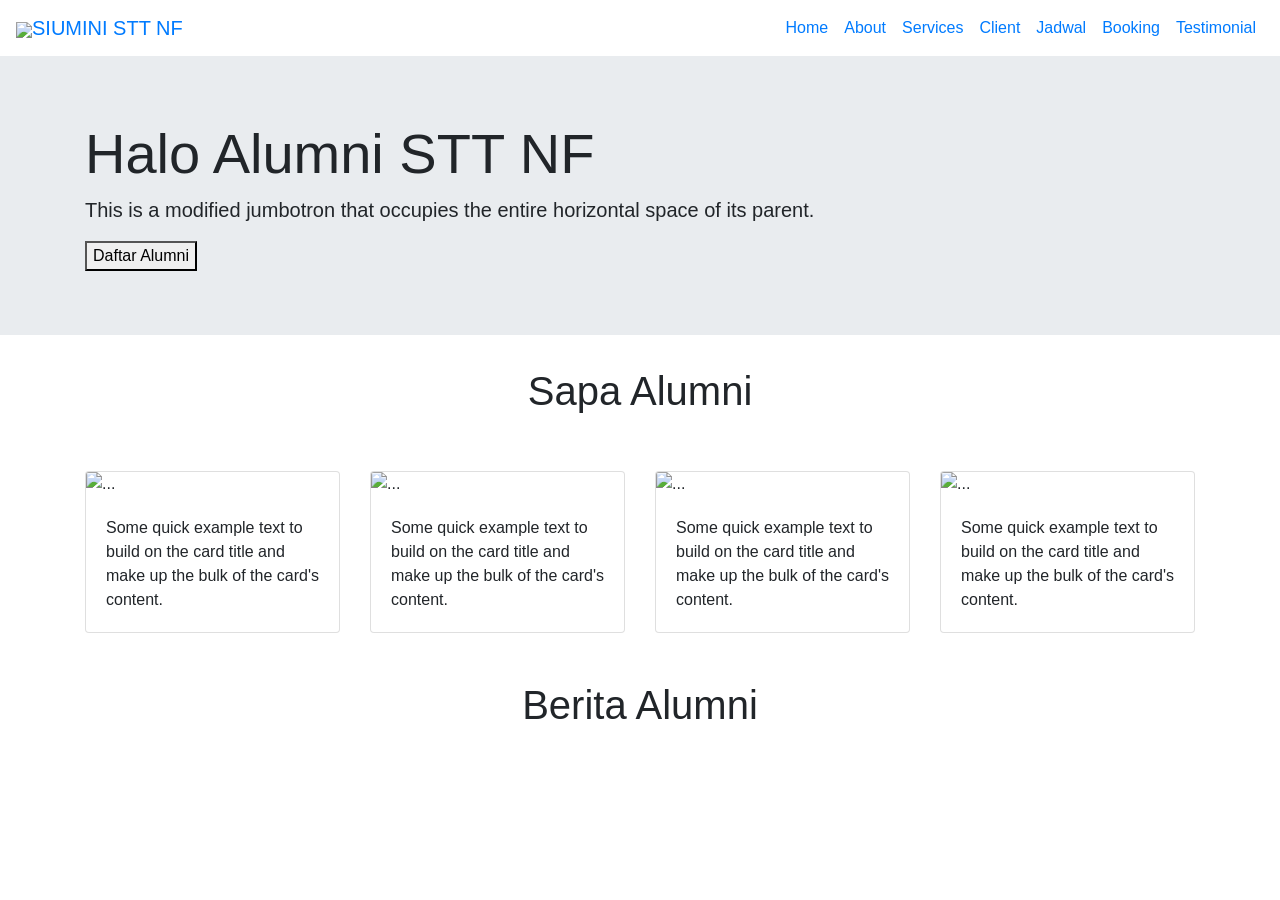
==== index.html @ 9785b479 "Menambahkan folder assets dan file index.html" ====
<!DOCTYPE html>
<html>
<head>
	<meta charset="utf-8">
	<title>Sistem Informasi Alumni</title>
    <link rel="stylesheet" href="https://cdnjs.cloudflare.com/ajax/libs/font-awesome/5.15.2/css/all.min.css">
	<link rel="stylesheet" type="text/css" href="assets/css/bootstrap.min.css">
</head>
<body>
	<header>
		<div class="container-fluid p-0">
            <nav class="navbar navbar-expand-lg ">
                <a class="navbar-brand" href="#"><img src="assets/img/logo.png">SIUMINI STT NF</a>
                <button class="navbar-toggler" type="button" data-toggle="collapse" data-target="#navbarNav" aria-controls="navbarNav" aria-expanded="false" aria-label="Toggle navigation">
                    <i class="fas fa-align-right text-light"></i>
                </button>
                <div class="collapse navbar-collapse" id="navbarNav">
                    <div class="ml-auto">
                         <div class="navbar-nav nav-item">
                                <a class="nav-link active" href="#home">Home <span class="sr-only">(current)</span></a>
                                <a class="nav-link" href="#about">About</a>
                                <a class="nav-link" href="#services">Services</a>
                                <a class="nav-link" href="#client">Client</a>
                                <a class="nav-link" href="#jadwal">Jadwal</a>
                                <a class="nav-link" href="#booking">Booking</a>
                                <a class="nav-link" href="#testimonial">Testimonial</a>
                        </div>
                    </div>  
                </div>
            </nav>
        </div>
	</header>
	<main>
		<section>
			<div class="jumbotron jumbotron-fluid">
			  <div class="container">
			    <h1 class="display-4">Halo Alumni STT NF</h1>
			    <p class="lead">This is a modified jumbotron that occupies the entire horizontal space of its parent.</p>
                <button type="btn btn-primary">Daftar Alumni</button>
			  </div>
			</div>
		</section>
        <section class="container">
                <div class="row">
                  <div class="col-12">
                      <h1 class="text-center">Sapa Alumni</h1>
                  </div>
                </div>
                <div class="row mt-5">
                    <div class="col-lg-3">
                        <div class="card">
                          <img src="..." class="card-img-top" alt="...">
                          <div class="card-body">
                            <p class="card-text">Some quick example text to build on the card title and make up the bulk of the card's content.</p>
                          </div>
                        </div>
                    </div>
                    <div class="col-lg-3">
                        <div class="card">
                          <img src="..." class="card-img-top" alt="...">
                          <div class="card-body">
                            <p class="card-text">Some quick example text to build on the card title and make up the bulk of the card's content.</p>
                          </div>
                        </div>
                    </div>
                    <div class="col-lg-3">
                        <div class="card">
                          <img src="..." class="card-img-top" alt="...">
                          <div class="card-body">
                            <p class="card-text">Some quick example text to build on the card title and make up the bulk of the card's content.</p>
                          </div>
                        </div>
                    </div>
                    <div class="col-lg-3">
                        <div class="card ">
                          <img src="..." class="card-img-top" alt="...">
                          <div class="card-body">
                            <p class="card-text">Some quick example text to build on the card title and make up the bulk of the card's content.</p>
                          </div>
                        </div>
                    </div>
                </div>
        </section>
        <section class="mt-5">
            <div class="row">
                  <div class="col-12">
                      <h1 class="text-center">Berita Alumni</h1>
                  </div>
            </div>
        </section>
	</main>
    <footer></footer>
</body>
</html>
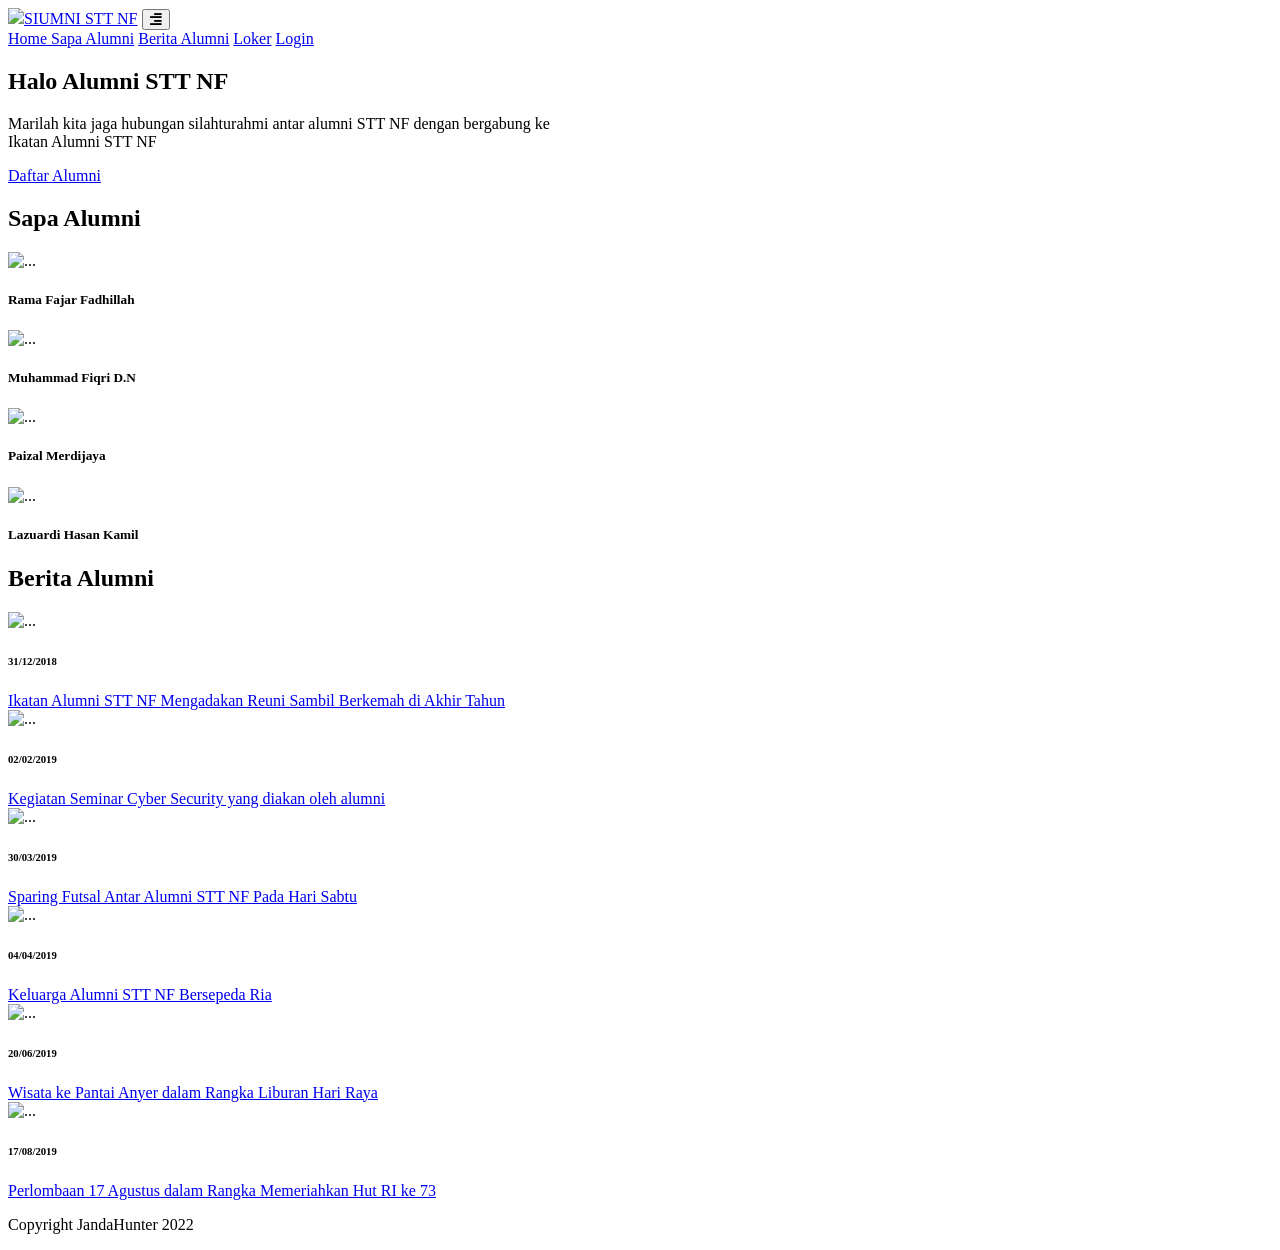
==== commit de805cc7: "Add files via upload" ====
--- a/index.html
+++ b/index.html
@@ -5,25 +5,26 @@
 	<title>Sistem Informasi Alumni</title>
     <link rel="stylesheet" href="https://cdnjs.cloudflare.com/ajax/libs/font-awesome/5.15.2/css/all.min.css">
 	<link rel="stylesheet" type="text/css" href="assets/css/bootstrap.min.css">
+    <link rel="stylesheet" type="text/css" href="assets/css/style.css">
 </head>
 <body>
 	<header>
-		<div class="container-fluid p-0">
-            <nav class="navbar navbar-expand-lg ">
-                <a class="navbar-brand" href="#"><img src="assets/img/logo.png">SIUMINI STT NF</a>
-                <button class="navbar-toggler" type="button" data-toggle="collapse" data-target="#navbarNav" aria-controls="navbarNav" aria-expanded="false" aria-label="Toggle navigation">
+		<div class="container-fluid">
+            <nav class="navbar navbar-dark bg-dark navbar-expand-lg">
+                <a class="navbar-brand" href="#"><img src="assets/img/logo.png">SIUMNI STT NF</a>
+                <button class="navbar-toggler " type="button" data-toggle="collapse" data-target="#navbarNav" aria-controls="navbarNav" aria-expanded="false" aria-label="Toggle navigation">
                     <i class="fas fa-align-right text-light"></i>
                 </button>
                 <div class="collapse navbar-collapse" id="navbarNav">
                     <div class="ml-auto">
                          <div class="navbar-nav nav-item">
-                                <a class="nav-link active" href="#home">Home <span class="sr-only">(current)</span></a>
-                                <a class="nav-link" href="#about">About</a>
-                                <a class="nav-link" href="#services">Services</a>
-                                <a class="nav-link" href="#client">Client</a>
-                                <a class="nav-link" href="#jadwal">Jadwal</a>
-                                <a class="nav-link" href="#booking">Booking</a>
-                                <a class="nav-link" href="#testimonial">Testimonial</a>
+                                <a class="nav-link " href="#home">Home <span class="sr-only">(current)</span></a>
+                                <a class="nav-link" href="#about">Sapa Alumni</a>
+                                <a class="nav-link" href="#services">Berita Alumni</a>
+                                <a class="nav-link" href="#client">Loker</a>
+                                <a class="nav-link" href="login.html">Login</a>
+                                <!-- <a class="nav-link" href="#booking">Booking</a> -->
+                                <!-- <a class="nav-link" href="#testimonial">Testimonial</a> -->
                         </div>
                     </div>  
                 </div>
@@ -31,16 +32,17 @@
         </div>
 	</header>
 	<main>
-		<section>
-			<div class="jumbotron jumbotron-fluid">
+		<section class="home" id="home">
+			<div class="jumbotron bg-dark text-light d-flex align-items-center">
 			  <div class="container">
 			    <h1 class="display-4">Halo Alumni STT NF</h1>
-			    <p class="lead">This is a modified jumbotron that occupies the entire horizontal space of its parent.</p>
-                <button type="btn btn-primary">Daftar Alumni</button>
+			    <p class="lead">Marilah kita jaga hubungan silahturahmi antar alumni STT NF dengan bergabung ke <br> Ikatan Alumni STT NF</p>
+                <a href="register.html" target="_blank" class="btn btn-primary">Daftar Alumni</a>
 			  </div>
 			</div>
 		</section>
-        <section class="container">
+        <section class="mt-5 sapa_alumni bg-dark text-light" id="sapa_alumni">
+            <div class="container">
                 <div class="row">
                   <div class="col-12">
                       <h1 class="text-center">Sapa Alumni</h1>
@@ -48,47 +50,114 @@
                 </div>
                 <div class="row mt-5">
                     <div class="col-lg-3">
-                        <div class="card">
-                          <img src="..." class="card-img-top" alt="...">
+                        <div class="card bg-dark">  
+                          <img src="assets/dist/img/user2-160x160.jpg" class="card-img-top" alt="...">
                           <div class="card-body">
-                            <p class="card-text">Some quick example text to build on the card title and make up the bulk of the card's content.</p>
+                            <h5 class="card-title">Rama Fajar Fadhillah</h5>
                           </div>
                         </div>
                     </div>
                     <div class="col-lg-3">
-                        <div class="card">
-                          <img src="..." class="card-img-top" alt="...">
+                        <div class="card bg-dark">
+                          <img src="assets/dist/img/user8-128x128.jpg" class="card-img-top" alt="...">
                           <div class="card-body">
-                            <p class="card-text">Some quick example text to build on the card title and make up the bulk of the card's content.</p>
+                              <h5 class="card-title">Muhammad Fiqri D.N</h5>
                           </div>
                         </div>
                     </div>
                     <div class="col-lg-3">
-                        <div class="card">
-                          <img src="..." class="card-img-top" alt="...">
-                          <div class="card-body">
-                            <p class="card-text">Some quick example text to build on the card title and make up the bulk of the card's content.</p>
+                        <div class="card bg-dark">
+                          <img src="assets/dist/img/user5-128x128.jpg" class="card-img-top" alt="...">
+                          <div class="card-body ">
+                              <h5 class="card-title">Paizal Merdijaya</h5>
                           </div>
                         </div>
                     </div>
                     <div class="col-lg-3">
-                        <div class="card ">
-                          <img src="..." class="card-img-top" alt="...">
+                        <div class="card bg-dark">
+                          <img src="assets/dist/img/user3-128x128.jpg" class="card-img-top" alt="...">
                           <div class="card-body">
-                            <p class="card-text">Some quick example text to build on the card title and make up the bulk of the card's content.</p>
+                              <h5 class="card-title">Lazuardi Hasan Kamil</h5>
                           </div>
                         </div>
                     </div>
                 </div>
+            </div>
         </section>
-        <section class="mt-5">
-            <div class="row">
-                  <div class="col-12">
-                      <h1 class="text-center">Berita Alumni</h1>
-                  </div>
+        <section class="berita mt-5 bg-dark text-light">
+            <div class="container">
+                <div class="row">
+                    <div class="col-lg-12">
+                        <h1 class="text-center">Berita Alumni</h1>
+                    </div>
+                </div>
+                <div class="row mt-5 d-flex align-items-center">
+                    <div class="col-lg-4">
+                         <div class="card bg-dark">
+                          <img src="assets/img/kemah.jpeg" class="card-img-top" alt="...">
+                          <div class="card-body">
+                             <h6 class="card-subtitle mb-2">31/12/2018</h6>
+                             <a href="#" class="card-text text-light">Ikatan Alumni STT NF Mengadakan Reuni Sambil Berkemah di Akhir Tahun</a>
+                          </div>
+                        </div>
+                    </div>
+                     <div class="col-lg-4">
+                         <div class="card bg-dark">
+                          <img src="assets/img/acara_alumni.jpg" class="card-img-top" alt="...">
+                          <div class="card-body">
+                             <h6 class="card-subtitle mb-2 ">02/02/2019</h6>
+                             <a href="#" class="card-text text-light">Kegiatan Seminar Cyber Security yang diakan oleh alumni</a>
+                          </div>
+                        </div>
+                    </div>
+                     <div class="col-lg-4">
+                         <div class="card bg-dark">
+                          <img src="assets/img/futsal_alumni.jpg" class="card-img-top" alt="...">
+                          <div class="card-body">
+                             <h6 class="card-subtitle mb-2">30/03/2019</h6>
+                             <a href="#" class="card-text text-light">Sparing Futsal Antar Alumni STT NF Pada Hari Sabtu</a>
+                          </div>
+                        </div>
+                    </div>
+                </div>
+                <div class="row mt-5">
+                     <div class="col-lg-4">
+                         <div class="card bg-dark">
+                          <img src="assets/img/bersepeda.jpg" class="card-img-top" alt="...">
+                          <div class="card-body">
+                             <h6 class="card-subtitle mb-2">04/04/2019</h6>
+                             <a href="#" class="card-text text-light">Keluarga Alumni STT NF Bersepeda Ria</a>
+                          </div>
+                        </div>
+                    </div>
+                     <div class="col-lg-4 ">
+                         <div class="card bg-dark">
+                          <img src="assets/img/pantai.jpg" class="card-img-top" alt="...">
+                          <div class="card-body">
+                             <h6 class="card-subtitle mb-2">20/06/2019</h6>
+                             <a href="#" class="card-text text-light">Wisata ke Pantai Anyer dalam Rangka Liburan Hari Raya </a>
+                          </div>
+                        </div>
+                    </div>
+                     <div class="col-lg-4">
+                         <div class="card bg-dark">
+                          <img src="assets/img/17.jpeg" class="card-img-top" alt="...">
+                          <div class="card-body">
+                             <h6 class="card-subtitle mb-2">17/08/2019</h6>
+                             <a href="#" class="card-text text-light">Perlombaan 17 Agustus dalam Rangka Memeriahkan Hut RI ke 73</a>
+                          </div>
+                        </div>
+                    </div>
+                </div>
             </div>
         </section>
 	</main>
-    <footer></footer>
+     <footer class="bg-dark text-light">
+        <div class="container">
+            <p class="text-center">Copyright JandaHunter 2022</p>
+        </div>
+    </footer>
+    </script>
+</body>
 </body>
 </html>
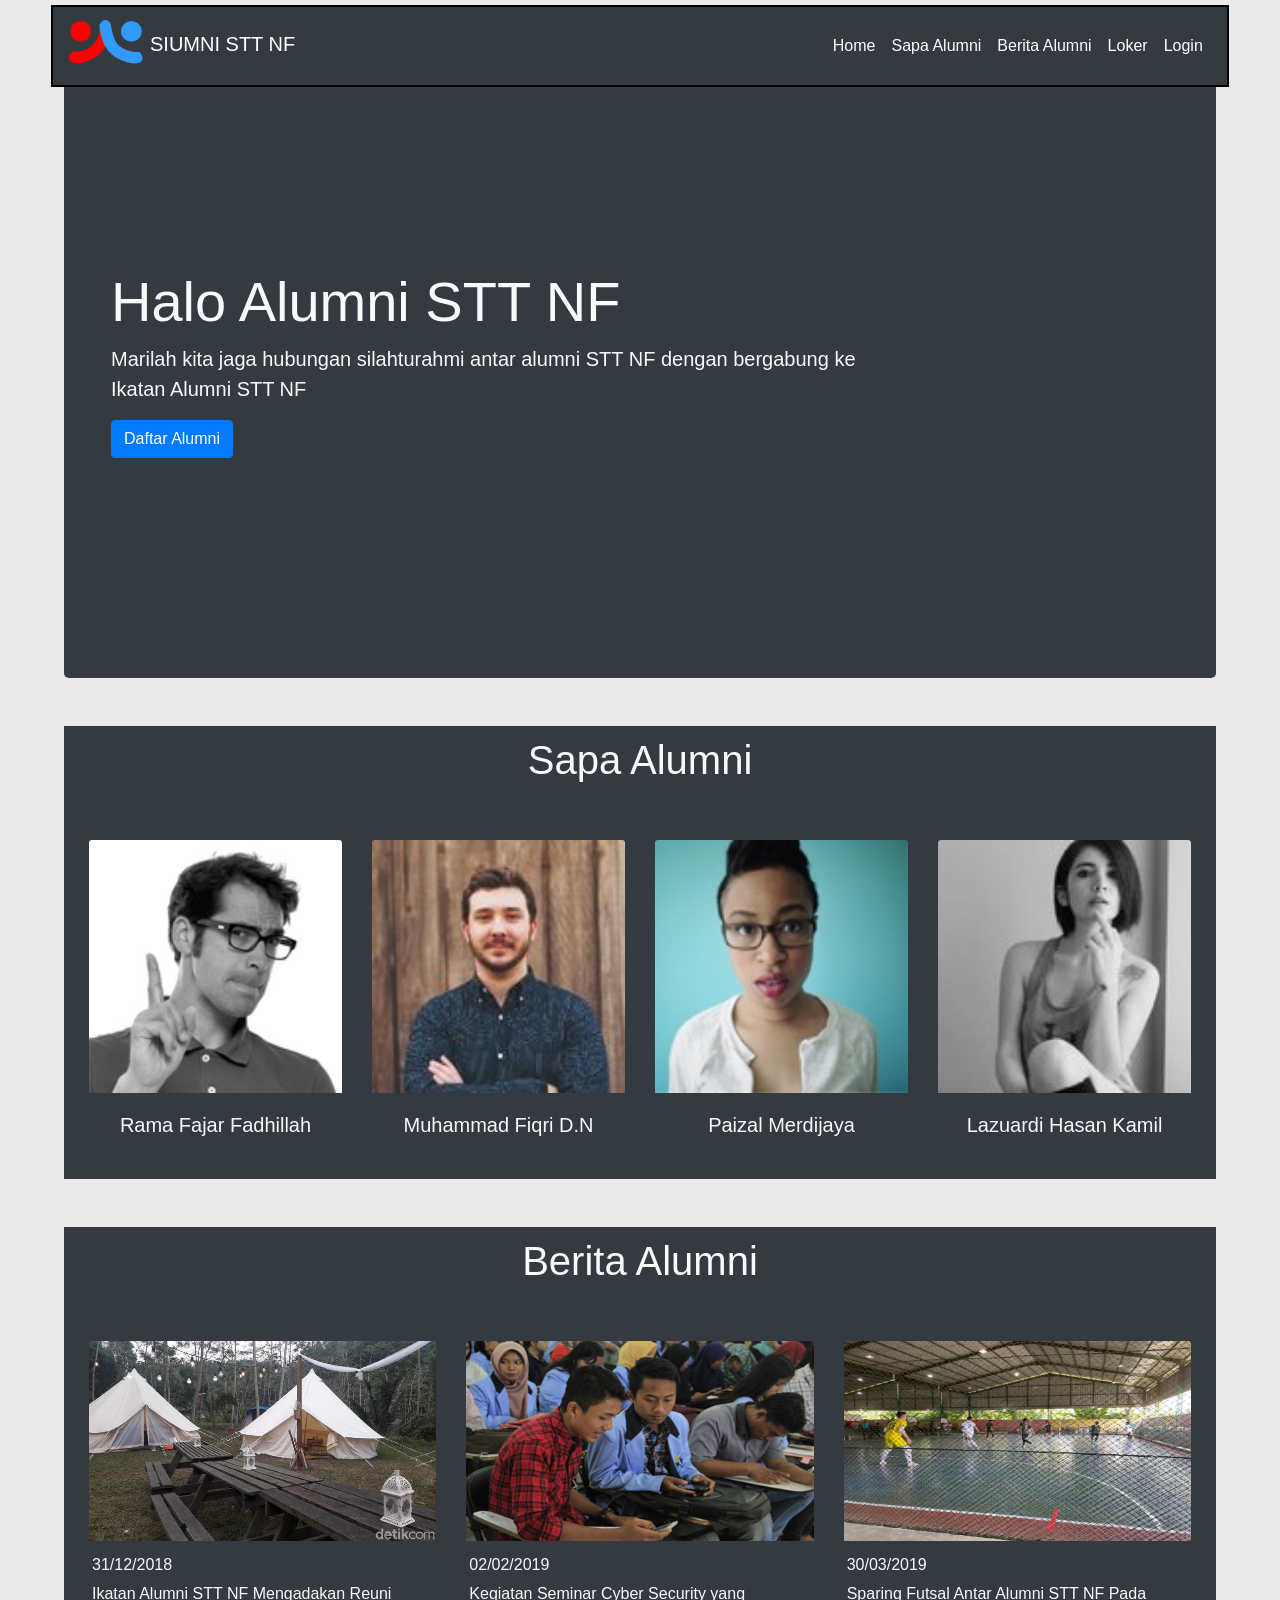
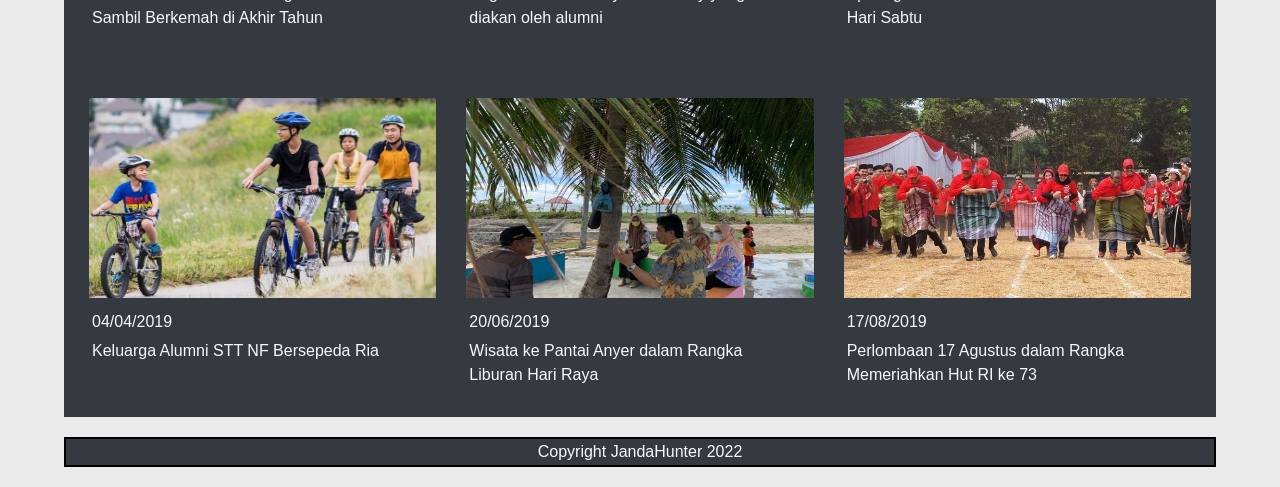
==== commit ddedc1a7: "Update index.html" ====
--- a/index.html
+++ b/index.html
@@ -10,7 +10,7 @@
 <body>
 	<header>
 		<div class="container-fluid">
-            <nav class="navbar navbar-dark bg-dark navbar-expand-lg">
+            <nav class="navbar navbar-dark bg-dark navbar-expand-lg fixed-top">
                 <a class="navbar-brand" href="#"><img src="assets/img/logo.png">SIUMNI STT NF</a>
                 <button class="navbar-toggler " type="button" data-toggle="collapse" data-target="#navbarNav" aria-controls="navbarNav" aria-expanded="false" aria-label="Toggle navigation">
                     <i class="fas fa-align-right text-light"></i>
@@ -18,10 +18,10 @@
                 <div class="collapse navbar-collapse" id="navbarNav">
                     <div class="ml-auto">
                          <div class="navbar-nav nav-item">
-                                <a class="nav-link " href="#home">Home <span class="sr-only">(current)</span></a>
-                                <a class="nav-link" href="#about">Sapa Alumni</a>
-                                <a class="nav-link" href="#services">Berita Alumni</a>
-                                <a class="nav-link" href="#client">Loker</a>
+                                <a class="nav-link active" href="#home">Home </a>
+                                <a class="nav-link" href="#sapa_alumni">Sapa Alumni</a>
+                                <a class="nav-link" href="#berita">Berita Alumni</a>
+                                <a class="nav-link" href="#loker">Loker</a>
                                 <a class="nav-link" href="login.html">Login</a>
                                 <!-- <a class="nav-link" href="#booking">Booking</a> -->
                                 <!-- <a class="nav-link" href="#testimonial">Testimonial</a> -->
@@ -32,7 +32,7 @@
         </div>
 	</header>
 	<main>
-		<section class="home" id="home">
+		<section class="home mt-5" id="home">
 			<div class="jumbotron bg-dark text-light d-flex align-items-center">
 			  <div class="container">
 			    <h1 class="display-4">Halo Alumni STT NF</h1>
@@ -84,7 +84,7 @@
                 </div>
             </div>
         </section>
-        <section class="berita mt-5 bg-dark text-light">
+        <section class="berita mt-5 bg-dark text-light" id="berita">
             <div class="container">
                 <div class="row">
                     <div class="col-lg-12">
@@ -157,7 +157,7 @@
             <p class="text-center">Copyright JandaHunter 2022</p>
         </div>
     </footer>
-    </script>
+    <script type="text/javascript" src="assets/js/script.js"></script>
 </body>
 </body>
-</html>+</html>
--- a/assets/css/style.css
+++ b/assets/css/style.css
@@ -0,0 +1,127 @@
+body{
+    background:#eaeaea;
+}
+/*navbar*/
+.navbar{
+    background:white;
+    margin:5px auto;
+    width:92%;
+    border: 2px solid black;
+}
+.navbar .navbar-nav a.nav-link{
+    color: white;
+}
+/*navbar*/
+
+/*jumbotron*/
+.jumbotron{
+    height:70vh;
+    background:white;
+    margin: auto;
+    width: 90%;
+    margin-top:20px;
+}
+/*jumbotron*/
+
+/*sapa alumni*/
+.sapa_alumni{
+    background: white;
+    padding: 10px;
+    width:90%;
+    margin: auto;
+}
+.sapa_alumni .col-lg-3 .card{
+    text-align: center;
+    border:none;
+}
+/*sapa alumni*/
+
+/*berita*/
+.berita{
+    /*background:white;*/
+    width:90%;
+    margin: 0 auto;
+    padding: 10px;
+}
+.berita .col-lg-4 .card{
+    border: none;
+}
+.berita .col-lg-4 .card .card-body{
+    margin-left: -17px;
+}
+.berita img{
+    height:200px;
+}
+/*berita*/
+
+/*footer */
+footer{
+    width:90%;
+    margin: 20px auto;
+    border: 2px solid black;
+    align-items: center;
+    line-height:25px;
+    height:30px;
+}
+/*footer*/
+
+.register{
+    width: 60%;
+    margin: auto;
+    padding: 20px;
+    /*border: 2px solid black;*/
+    background-color: white;
+    margin-top: 50px;
+}
+
+@import url('https://fonts.googleapis.com/css2?family=Ubuntu:ital,wght@0,400;0,500;0,700;1,300&display=swap');
+.container-form{
+    display: flex;
+    height: 100%;
+    align-items: center;
+    justify-content: center;
+    margin-top:50px;
+}
+
+.login-form {
+    /*margin-top:30px;*/
+    height: 400px;
+    width: 430px;
+    padding: 0 35px;
+    background-color: white;
+    border: none;
+}
+
+input[type="email"]
+input[type="password"] {
+    border-radius: 20px;
+}
+
+.btn-login{
+    height: 35px;
+    border-radius: 20px;
+    font-weight: 700;
+    width: 100%;
+}
+
+.link{
+    color: #198754;
+    text-decoration: none;
+}
+
+.link:hover{
+    color: #198754;
+    text-decoration: none;
+}
+
+.btn-google{
+    height: 35px;
+    border: 2px solid rgb(144, 227, 241);
+    border-radius: 20px;
+    font-weight: 700;
+}
+
+.img-google{
+    height: 20px;
+    width: 20px;
+}
